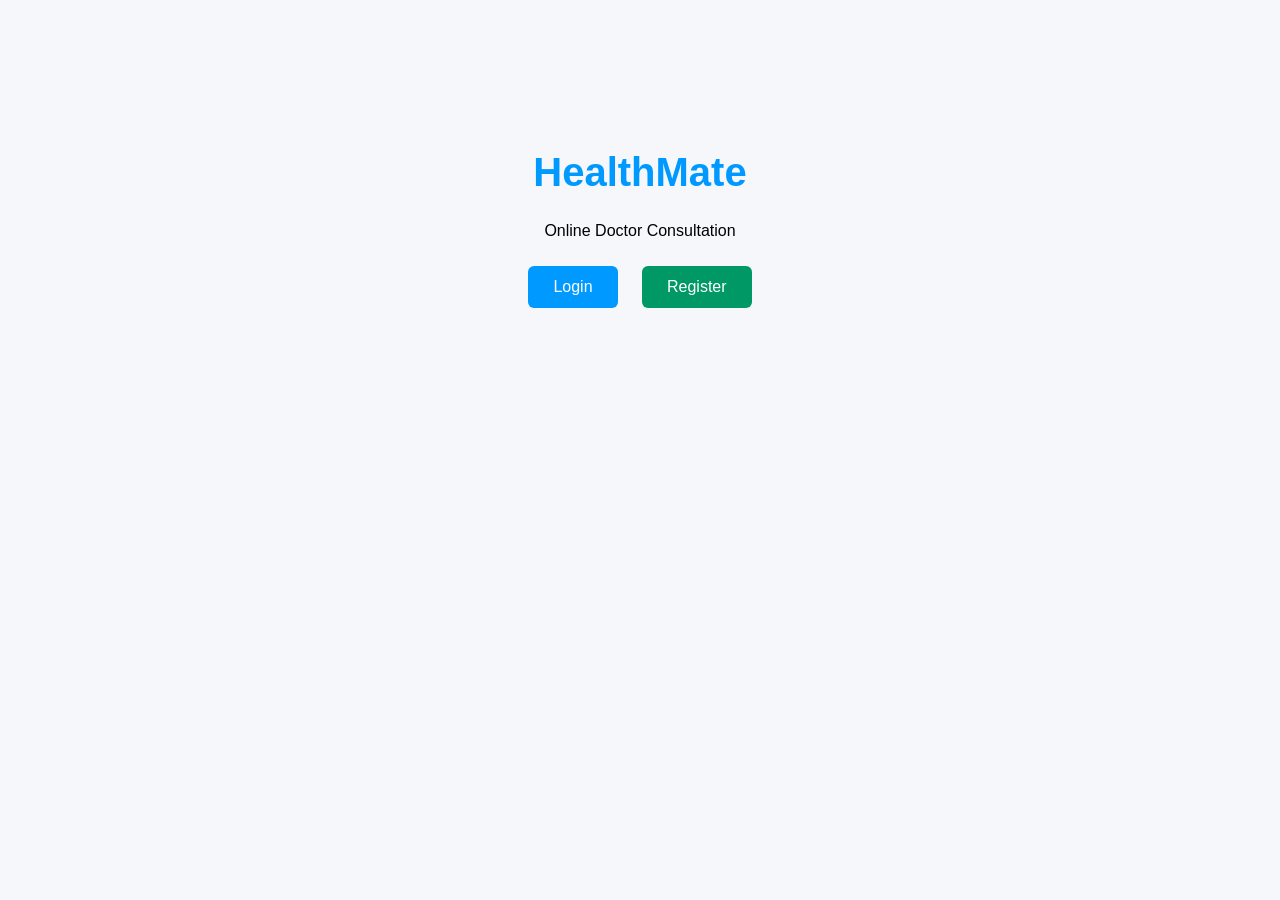
==== index.html @ bd3a30b4 "first commit" ====
<!DOCTYPE html>
<html>

<head>

    <title>HealthMate</title>
    <link rel="stylesheet" href="css/style.css">

</head>

<body>

    <div class="center-box">

        <h1 class="logo">HealthMate</h1>

        <p>Online Doctor Consultation</p>

        <a href="login.html" class="btn blue">Login</a>

        <a href="register.html" class="btn green">Register</a>

    </div>

</body>

</html>
---- css/style.css ----
body{
font-family: Arial;
background:#F5F7FA;
margin:0;
}

/* หน้า index */
.center-box{
text-align:center;
margin-top:150px;
}

.logo{
color:#0099FF;
font-size:40px;
}

.btn{
display:inline-block;
padding:12px 25px;
margin:10px;
text-decoration:none;
border-radius:6px;
color:white;
}

.blue{
background:#0099FF;
}

.green{
background:#009966;
}

/* หน้า login */
.login-box{

width:350px;
margin:120px auto;
background:white;
padding:30px;
border-radius:8px;
box-shadow:0 3px 10px rgba(0,0,0,0.1);

}

input{

width:100%;
padding:10px;
margin:10px 0;
border:1px solid #ddd;
border-radius:5px;

}

input:focus{
outline:none;
border-color:#0099FF;
}
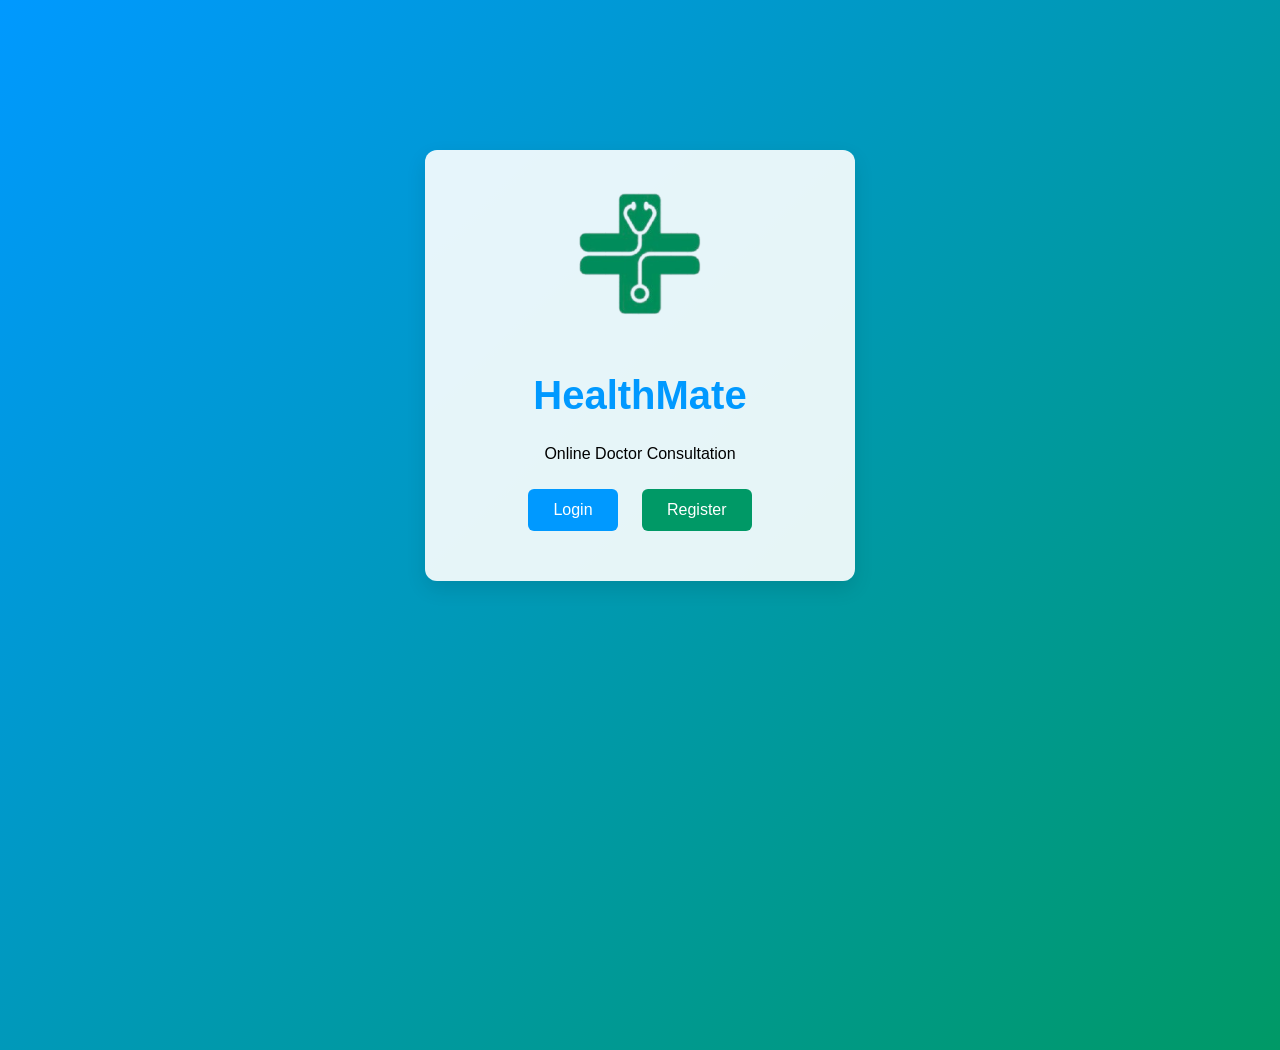
==== commit d5435f00: "update Patient" ====
--- a/index.html
+++ b/index.html
@@ -2,22 +2,22 @@
 <html>
 
 <head>
-
     <title>HealthMate</title>
+    <meta name="viewport" content="width=device-width, initial-scale=1.0">
     <link rel="stylesheet" href="css/style.css">
-
 </head>
 
 <body>
 
     <div class="center-box">
 
+        <img src="images/logo.png" class="logo-img">
+
         <h1 class="logo">HealthMate</h1>
 
         <p>Online Doctor Consultation</p>
 
-        <a href="login.html" class="btn blue">Login</a>
-
+        <a href="login.php" class="btn blue">Login</a>
         <a href="register.html" class="btn green">Register</a>
 
     </div>
--- a/css/style.css
+++ b/css/style.css
@@ -1,14 +1,28 @@
 body{
 font-family: Arial;
-background:#F5F7FA;
 margin:0;
+background: linear-gradient(135deg, #0099FF, #009966);
+min-height:100vh;
 }
 
 /* หน้า index */
 .center-box{
 text-align:center;
 margin-top:150px;
-}
+background: rgba(255,255,255,0.9);
+padding:40px;
+border-radius:12px;
+width:350px;
+margin-left:auto;
+margin-right:auto;
+box-shadow:0 8px 20px rgba(0,0,0,0.1);
+}
+
+.logo-img{
+width:150px;
+margin-bottom:20px;
+}
+
 
 .logo{
 color:#0099FF;
@@ -57,4 +71,176 @@
 input:focus{
 outline:none;
 border-color:#0099FF;
+}
+
+
+/* หน้า Dashboard */
+
+.dashboard{
+display:flex;
+min-height:100vh;
+}
+
+/* Sidebar */
+
+.sidebar{
+width:220px;
+background:#009966;
+color:white;
+padding:20px;
+}
+
+.sidebar h2{
+margin-bottom:20px;
+}
+
+.sidebar a{
+display:block;
+color:white;
+text-decoration:none;
+margin:15px 0;
+padding:8px;
+border-radius:5px;
+}
+
+.sidebar a:hover{
+background:rgba(255,255,255,0.2);
+}
+
+/* Content */
+
+.content{
+flex:1;
+padding:30px;
+background:#F5F7FA;
+}
+
+.topbar{
+display:flex;
+justify-content:space-between;
+align-items:center;
+background:white;
+padding:15px 20px;
+border-radius:8px;
+margin-bottom:20px;
+box-shadow:0 2px 5px rgba(0,0,0,0.1);
+}
+
+.topbar-right{
+display:flex;
+align-items:center;
+gap:15px;
+}
+
+.profile-btn{
+background:#009966;
+color:white;
+padding:6px 12px;
+border-radius:5px;
+text-decoration:none;
+}
+
+.logout-btn{
+background:#0099FF;
+color:white;
+padding:6px 12px;
+border-radius:5px;
+text-decoration:none;
+}
+
+/* hover profile */
+.profile-btn:hover{
+background:#007a4d;
+}
+
+/* hover logout */
+.logout-btn:hover{
+background:#007acc;
+}
+
+.profile-btn,
+.logout-btn{
+transition:0.2s;
+font-size:14px;
+}
+
+
+/* หน้า Find Doctor */
+/* Search */
+
+.search{
+width:300px;
+padding:10px;
+border:1px solid #ddd;
+border-radius:5px;
+margin-bottom:20px;
+}
+
+/* Doctor List */
+.doctor-list{
+display:flex;
+gap:20px;
+flex-wrap:wrap;
+}
+
+/* Card */
+.doctor-card{
+background:white;
+padding:15px;
+border-radius:10px;
+width:200px;
+box-shadow:0 2px 8px rgba(0,0,0,0.1);
+text-align:center;
+}
+
+/* รูป */
+.doctor-card img{
+width:100%;
+height:200px;
+object-fit:cover;
+object-position:center;
+border-radius:10px;
+object-position: top;
+}
+
+/* ปุ่ม */
+.doctor-card button{
+margin-top:10px;
+}
+
+
+/* หน้า Appointment list */
+
+.appointment-list{
+display:flex;
+flex-direction:column;
+gap:15px;
+}
+
+/* Card */
+.appointment-card{
+background:white;
+padding:15px;
+border-radius:10px;
+box-shadow:0 2px 8px rgba(0,0,0,0.1);
+}
+
+
+
+.red{
+background:#ff4d4d;
+color:white;
+padding:6px 12px;
+border-radius:5px;
+text-decoration:none;
+}
+
+.status-pending{
+color:#0099FF;
+font-weight:bold;
+}
+
+.status-cancelled{
+color:red;
+font-weight:bold;
 }
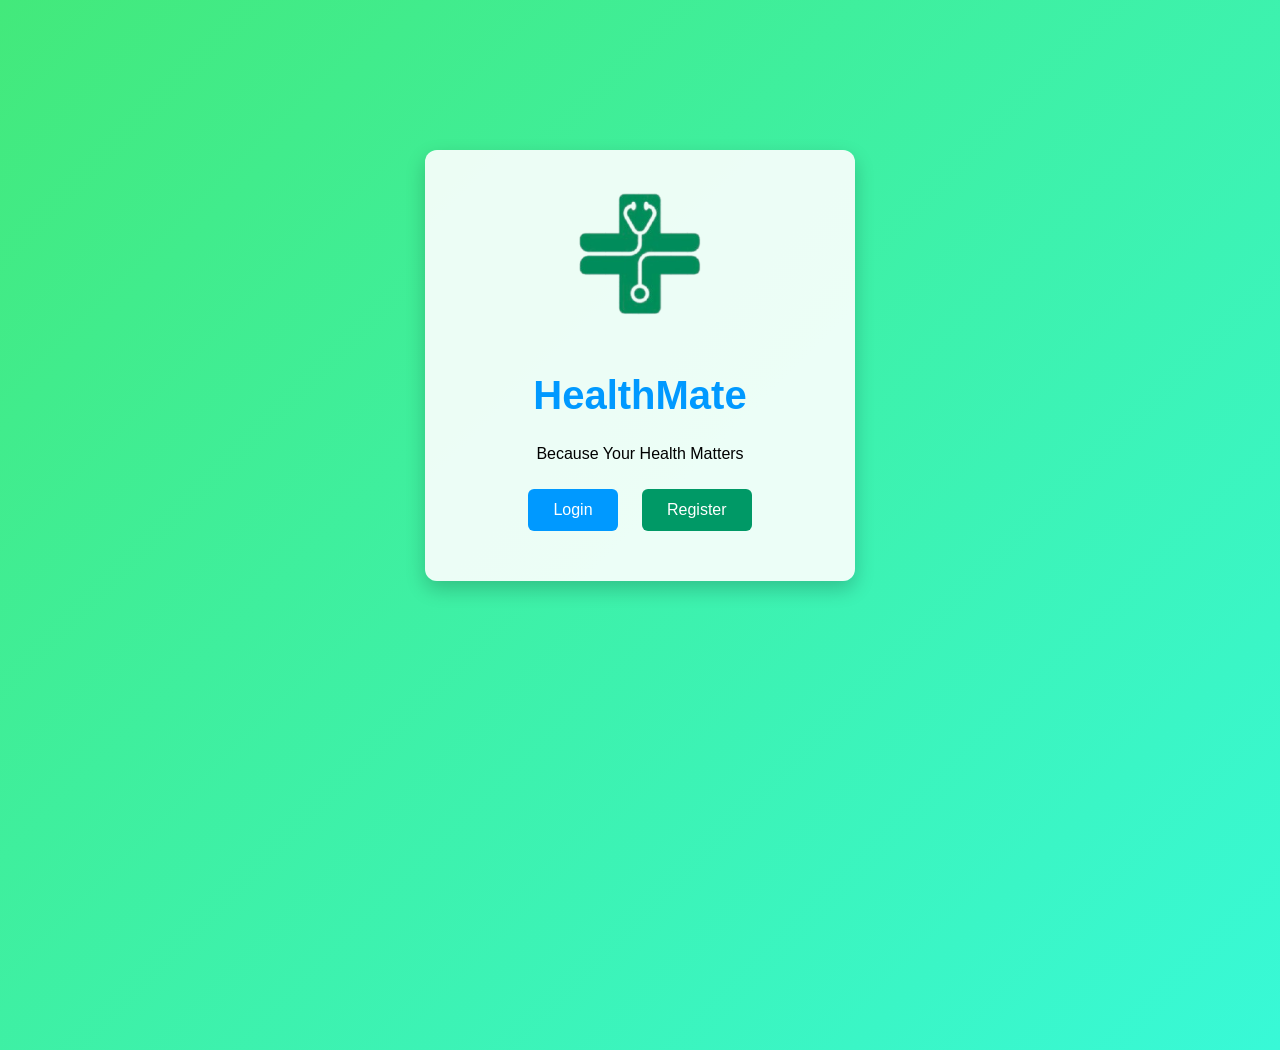
==== commit 84b0b3fd: "update register" ====
--- a/index.html
+++ b/index.html
@@ -15,10 +15,10 @@
 
         <h1 class="logo">HealthMate</h1>
 
-        <p>Online Doctor Consultation</p>
+        <p>Because Your Health Matters</p>
 
         <a href="login.php" class="btn blue">Login</a>
-        <a href="register.html" class="btn green">Register</a>
+        <a href="register.php" class="btn green">Register</a>
 
     </div>
 
--- a/css/style.css
+++ b/css/style.css
@@ -1,246 +1,612 @@
 body{
-font-family: Arial;
-margin:0;
-background: linear-gradient(135deg, #0099FF, #009966);
-min-height:100vh;
+    font-family: Arial;
+    margin:0;
+    background: linear-gradient(135deg, #43e97b, #38f9d7);
+    min-height:100vh;
 }
 
 /* หน้า index */
 .center-box{
-text-align:center;
-margin-top:150px;
-background: rgba(255,255,255,0.9);
-padding:40px;
-border-radius:12px;
-width:350px;
-margin-left:auto;
-margin-right:auto;
-box-shadow:0 8px 20px rgba(0,0,0,0.1);
+    text-align:center;
+    margin-top:150px;
+    background: rgba(255,255,255,0.9);
+    padding:40px;
+    border-radius:12px;
+    width:350px;
+    margin-left:auto;
+    margin-right:auto;
+    box-shadow:0 8px 20px rgba(0,0,0,0.2);
 }
 
 .logo-img{
-width:150px;
-margin-bottom:20px;
+    width:150px;
+    margin-bottom:20px;
 }
 
 
 .logo{
-color:#0099FF;
-font-size:40px;
+    color:#0099FF;
+    font-size:40px;
 }
 
 .btn{
-display:inline-block;
-padding:12px 25px;
-margin:10px;
-text-decoration:none;
-border-radius:6px;
-color:white;
+    display:inline-block;
+    padding:12px 25px;
+    margin:10px;
+    text-decoration:none;
+    border-radius:6px;
+    color:white;
 }
 
 .blue{
-background:#0099FF;
+    background:#0099FF;
 }
 
 .green{
-background:#009966;
+    background:#009966;
 }
 
 /* หน้า login */
 .login-box{
-
-width:350px;
-margin:120px auto;
-background:white;
-padding:30px;
-border-radius:8px;
-box-shadow:0 3px 10px rgba(0,0,0,0.1);
-
+    width:350px;
+    margin:120px auto;
+    background:white;
+    padding:30px;
+    border-radius:8px;
+    box-shadow:0 3px 10px rgba(0,0,0,0.1);
 }
 
 input{
-
-width:100%;
-padding:10px;
-margin:10px 0;
-border:1px solid #ddd;
-border-radius:5px;
-
+    width:100%;
+    padding:10px;
+    margin:10px 0;
+    border:1px solid #ddd;
+    border-radius:5px;
 }
 
 input:focus{
-outline:none;
-border-color:#0099FF;
+    outline:none;
+    border-color:#0099FF;
 }
 
 
 /* หน้า Dashboard */
 
 .dashboard{
-display:flex;
-min-height:100vh;
+    display:flex;
+    min-height:100vh;
 }
 
 /* Sidebar */
 
 .sidebar{
-width:220px;
-background:#009966;
-color:white;
-padding:20px;
+    width:220px;
+    background:#009966;
+    color:white;
+    padding:20px;
 }
 
 .sidebar h2{
-margin-bottom:20px;
+    margin-bottom:20px;
 }
 
 .sidebar a{
-display:block;
-color:white;
-text-decoration:none;
-margin:15px 0;
-padding:8px;
-border-radius:5px;
+    display:block;
+    color:white;
+    text-decoration:none;
+    margin:15px 0;
+    padding:8px;
+    border-radius:5px;
 }
 
 .sidebar a:hover{
-background:rgba(255,255,255,0.2);
+    background:rgba(255,255,255,0.2);
 }
 
 /* Content */
 
 .content{
-flex:1;
-padding:30px;
-background:#F5F7FA;
+    flex:1;
+    padding:30px;
+    background:#F5F7FA;
 }
 
 .topbar{
-display:flex;
-justify-content:space-between;
-align-items:center;
-background:white;
-padding:15px 20px;
-border-radius:8px;
-margin-bottom:20px;
-box-shadow:0 2px 5px rgba(0,0,0,0.1);
+    display:flex;
+    justify-content:space-between;
+    align-items:center;
+    background:white;
+    padding:15px 20px;
+    border-radius:8px;
+    margin-bottom:20px;
+    box-shadow:0 2px 5px rgba(0,0,0,0.1);
 }
 
 .topbar-right{
-display:flex;
-align-items:center;
-gap:15px;
+    display:flex;
+    align-items:center;
+    gap:15px;
 }
 
 .profile-btn{
-background:#009966;
-color:white;
-padding:6px 12px;
-border-radius:5px;
-text-decoration:none;
+    background:#009966;
+    color:white;
+    padding:6px 12px;
+    border-radius:5px;
+    text-decoration:none;
 }
 
 .logout-btn{
-background:#0099FF;
-color:white;
-padding:6px 12px;
-border-radius:5px;
-text-decoration:none;
+    background:#0099FF;
+    color:white;
+    padding:6px 12px;
+    border-radius:5px;
+    text-decoration:none;
 }
 
 /* hover profile */
 .profile-btn:hover{
-background:#007a4d;
+    background:#007a4d;
 }
 
 /* hover logout */
 .logout-btn:hover{
-background:#007acc;
+    background:#007acc;
 }
 
 .profile-btn,
 .logout-btn{
-transition:0.2s;
-font-size:14px;
+    transition:0.2s;
+    font-size:14px;
 }
 
 
 /* หน้า Find Doctor */
-/* Search */
 
 .search{
-width:300px;
-padding:10px;
-border:1px solid #ddd;
-border-radius:5px;
-margin-bottom:20px;
-}
-
-/* Doctor List */
+    width:300px;
+    padding:10px;
+    border:1px solid #ddd;
+    border-radius:5px;
+    margin-bottom:20px;
+}
+
 .doctor-list{
-display:flex;
-gap:20px;
-flex-wrap:wrap;
-}
-
-/* Card */
+    display:flex;
+    gap:20px;
+    flex-wrap:wrap;
+}
+
 .doctor-card{
-background:white;
-padding:15px;
-border-radius:10px;
-width:200px;
-box-shadow:0 2px 8px rgba(0,0,0,0.1);
-text-align:center;
-}
-
-/* รูป */
+    background:white;
+    padding:15px;
+    border-radius:10px;
+    width:200px;
+    box-shadow:0 2px 8px rgba(0,0,0,0.1);
+    text-align:center;
+}
+
 .doctor-card img{
-width:100%;
-height:200px;
-object-fit:cover;
-object-position:center;
-border-radius:10px;
-object-position: top;
-}
-
-/* ปุ่ม */
+    width:100%;
+    height:200px;
+    object-fit:cover;
+    object-position:center;
+    border-radius:10px;
+    object-position: top;
+}
+
 .doctor-card button{
-margin-top:10px;
+    margin-top:10px;
 }
 
 
 /* หน้า Appointment list */
 
 .appointment-list{
-display:flex;
-flex-direction:column;
-gap:15px;
-}
-
-/* Card */
+    display:flex;
+    flex-direction:column;
+    gap:15px;
+}
+
+
 .appointment-card{
-background:white;
-padding:15px;
-border-radius:10px;
-box-shadow:0 2px 8px rgba(0,0,0,0.1);
-}
-
-
+    background:white;
+    padding:15px;
+    border-radius:10px;
+    box-shadow:0 2px 8px rgba(0,0,0,0.1);
+}
 
 .red{
-background:#ff4d4d;
-color:white;
-padding:6px 12px;
-border-radius:5px;
-text-decoration:none;
+    background:#ff4d4d;
+    color:white;
+
+    border-radius:5px;
+    text-decoration:none;
 }
 
 .status-pending{
-color:#0099FF;
-font-weight:bold;
+    color:#0099FF;
+    font-weight:bold;
 }
 
 .status-cancelled{
-color:red;
-font-weight:bold;
+    color:red;
+    font-weight:bold;
+}
+
+/* หน้า medical record */
+.record-list{
+    display:flex;
+    flex-direction:column;
+    gap:15px;
+}
+
+.record-card{
+    background:white;
+    padding:15px;
+    border-radius:10px;
+    box-shadow:0 2px 8px rgba(0,0,0,0.1);
+}
+
+/* หน้า add record */
+textarea{
+    width:100%;
+    padding:10px;
+    margin:10px 0;
+    border:1px solid #ddd;
+    border-radius:5px;
+}
+
+/* หน้า profile patient */
+
+.content{
+background:#F5F7FA;
+padding:30px;
+}
+
+.profile-card{
+    background:white;
+    padding:25px;
+    border-radius:12px;
+    box-shadow:0 4px 15px rgba(0,0,0,0.08);
+    width:500px;
+    margin:0 auto;
+}
+
+.profile-img{
+    text-align:center;
+    margin-bottom:20px;
+}
+
+.profile-img img{
+    width:130px;
+    height:130px;
+    border-radius:50%;
+    object-fit:cover;
+    border:4px solid #0099FF;
+}
+
+
+.profile-card h2{
+    text-align:center;
+    margin-bottom:20px;
+    color:#0099FF;
+}
+
+
+.profile-card hr{
+    margin:15px 0;
+    border:none;
+    border-top:1px solid #eee;
+}
+
+.profile-info{
+    display:grid;
+    grid-template-columns:1fr 1fr;
+    gap:10px 20px;
+}
+
+.profile-info p{
+    margin:6px 0;
+    font-size:14px;
+    color:#333;
+}
+
+
+.profile-info strong{
+    color:#009966;
+}
+
+.profile-card .btn{
+    display:block;
+    text-align:center;
+    margin-top:20px;
+}
+
+
+.profile-card:hover{
+    transform:translateY(-3px);
+    transition:0.2s;
+}
+
+.profile-info{
+    display:grid;
+    grid-template-columns:1fr 1fr;
+    gap:10px 25px;
+    margin-top:10px;
+}
+
+
+.profile-info p{
+    margin:6px 0;
+    font-size:14px;
+    color:#333;
+}
+
+
+.profile-info strong{
+    color:#009966;
+}
+
+.profile-info p:nth-child(10),
+.profile-info p:nth-child(11),
+.profile-info p:nth-child(12){
+    grid-column:1 / 3;
+}
+
+
+/* หน้า edit profile */
+.profile-card input,
+.profile-card textarea{
+    width:100%;
+    padding:10px;
+    margin:8px 0;
+    border:1px solid #ddd;
+    border-radius:5px;
+}
+
+/* หน้า home patient */
+
+.menu-grid{
+    display:flex;
+    gap:20px;
+    margin:20px 0;
+}
+
+.menu-card{
+    background:white;
+    padding:20px;
+    border-radius:10px;
+    text-align:center;
+    width:150px;
+    text-decoration:none;
+    color:black;
+    box-shadow:0 2px 8px rgba(0,0,0,0.1);
+    transition:0.2s;
+}
+
+.menu-card:hover{
+    transform:translateY(-5px);
+}
+
+.menu-card img{
+    width:60px;
+    margin-bottom:10px;
+}
+
+.news-grid{
+    display:grid;
+    grid-template-columns:1fr 1fr;
+    gap:20px;
+}
+
+.news-card{
+    background:white;
+    border-radius:10px;
+    overflow:hidden;
+    box-shadow:0 2px 8px rgba(0,0,0,0.1);
+}
+
+.news-card img{
+    width:100%;
+    height:150px;
+    object-fit:cover;
+    }
+
+.news-card h4{
+    margin:10px;
+}
+
+.news-card p{
+    margin:0 10px 10px;
+}
+
+/* หน้า doctor appointments */
+
+.doctor-appointments .appointment-list{
+    display:grid;
+    grid-template-columns:1fr 1fr;
+    gap:20px;
+}
+
+.doctor-appointments .appointment-card{
+    background:white;
+    padding:20px;
+    border-radius:12px;
+    box-shadow:0 4px 12px rgba(0,0,0,0.08);
+    transition:0.2s;
+}
+
+.doctor-appointments .appointment-card:hover{
+    transform:translateY(-5px);
+}
+
+.doctor-appointments .appointment-card h3{
+    margin-bottom:10px;
+    color:#0099FF;
+}
+
+/* หน้า doctor home */
+
+.doctor-home .appointment-card{
+    background:white;
+    padding:15px;
+    border-radius:10px;
+    box-shadow:0 2px 8px rgba(0,0,0,0.08);
+}
+
+.doctor-home .appointment-card h4{
+    font-size:16px;
+    color:#0099FF;
+}
+
+.doctor-home .appointment-list{
+    display:grid;
+    grid-template-columns:1fr 1fr;
+    gap:20px;
+}
+
+.btn-group{
+    display:flex;
+    gap:10px;
+}
+
+.btn-group .btn{
+    width:50px;     
+    height:20px;
+    display:flex;
+    justify-content:center;
+    align-items:center;
+    margin:0 !important;
+}
+
+/* หน้า doctor records */
+
+.record-list{
+    display:grid;
+    grid-template-columns:1fr 1fr;
+    gap:20px;
+}
+
+.record-card{
+    background:white;
+    padding:20px;
+    border-radius:12px;
+    box-shadow:0 4px 12px rgba(0,0,0,0.08);
+}
+
+.record-card h3{
+    color:#0099FF;
+    margin-bottom:10px;
+}
+
+.record-card p{
+    margin:5px 0;
+}
+
+
+/* หน้า admin dashboard */
+
+.stats{
+    display:grid;
+    grid-template-columns:1fr 1fr 1fr;
+    gap:20px;
+    margin-top:20px;
+}
+
+.stat-card{
+    background:white;
+    padding:20px;
+    border-radius:12px;
+    text-align:center;
+    box-shadow:0 4px 10px rgba(0,0,0,0.08);
+}
+
+.stat-card h2{
+    font-size:32px;
+    color:#0099FF;
+}
+
+/* หน้า manage users */
+
+.user-list{
+    display:grid;
+    grid-template-columns:1fr 1fr;
+    gap:20px;
+    margin-top:20px;
+}
+
+.user-card{
+    background:white;
+    padding:20px;
+    border-radius:12px;
+    box-shadow:0 4px 10px rgba(0,0,0,0.08);
+}
+
+.user-card h3{
+    color:#0099FF;
+    margin-bottom:10px;
+}
+
+/* หน้า manage doctors */
+
+.doctor-list{
+    display:grid;
+    grid-template-columns:1fr 1fr 1fr 1fr;
+    gap:20px;
+    margin-top:20px;
+}
+
+.doctor-card{
+    background:white;
+    padding:20px;
+    border-radius:12px;
+    text-align:center;
+    box-shadow:0 4px 10px rgba(0,0,0,0.08);
+}
+
+.doctor-img{
+    width:80px;
+    height:80px;
+    border-radius:50%;
+    object-fit:cover;
+    margin-bottom:10px;
+}
+
+/*หน้า admin_appointment status สี */
+
+.status{
+    padding:4px 10px;
+    border-radius:5px;
+    color:white;
+    font-size:12px;
+}
+
+.status.pending{
+    background:orange;
+}
+
+.status.confirmed{
+    background:#009966;
+}
+
+.status.cancelled{
+    background:#ff4d4d;
+}
+
+/* หน้า register */
+
+.login-container{
+    width:300px;
+    margin:100px auto;
+    background:white;
+    padding:30px;
+    border-radius:10px;
+    text-align:center;
+}
+
+.login-container input{
+    width:100%;
+    padding:10px;
+    margin:10px 0;
 }
